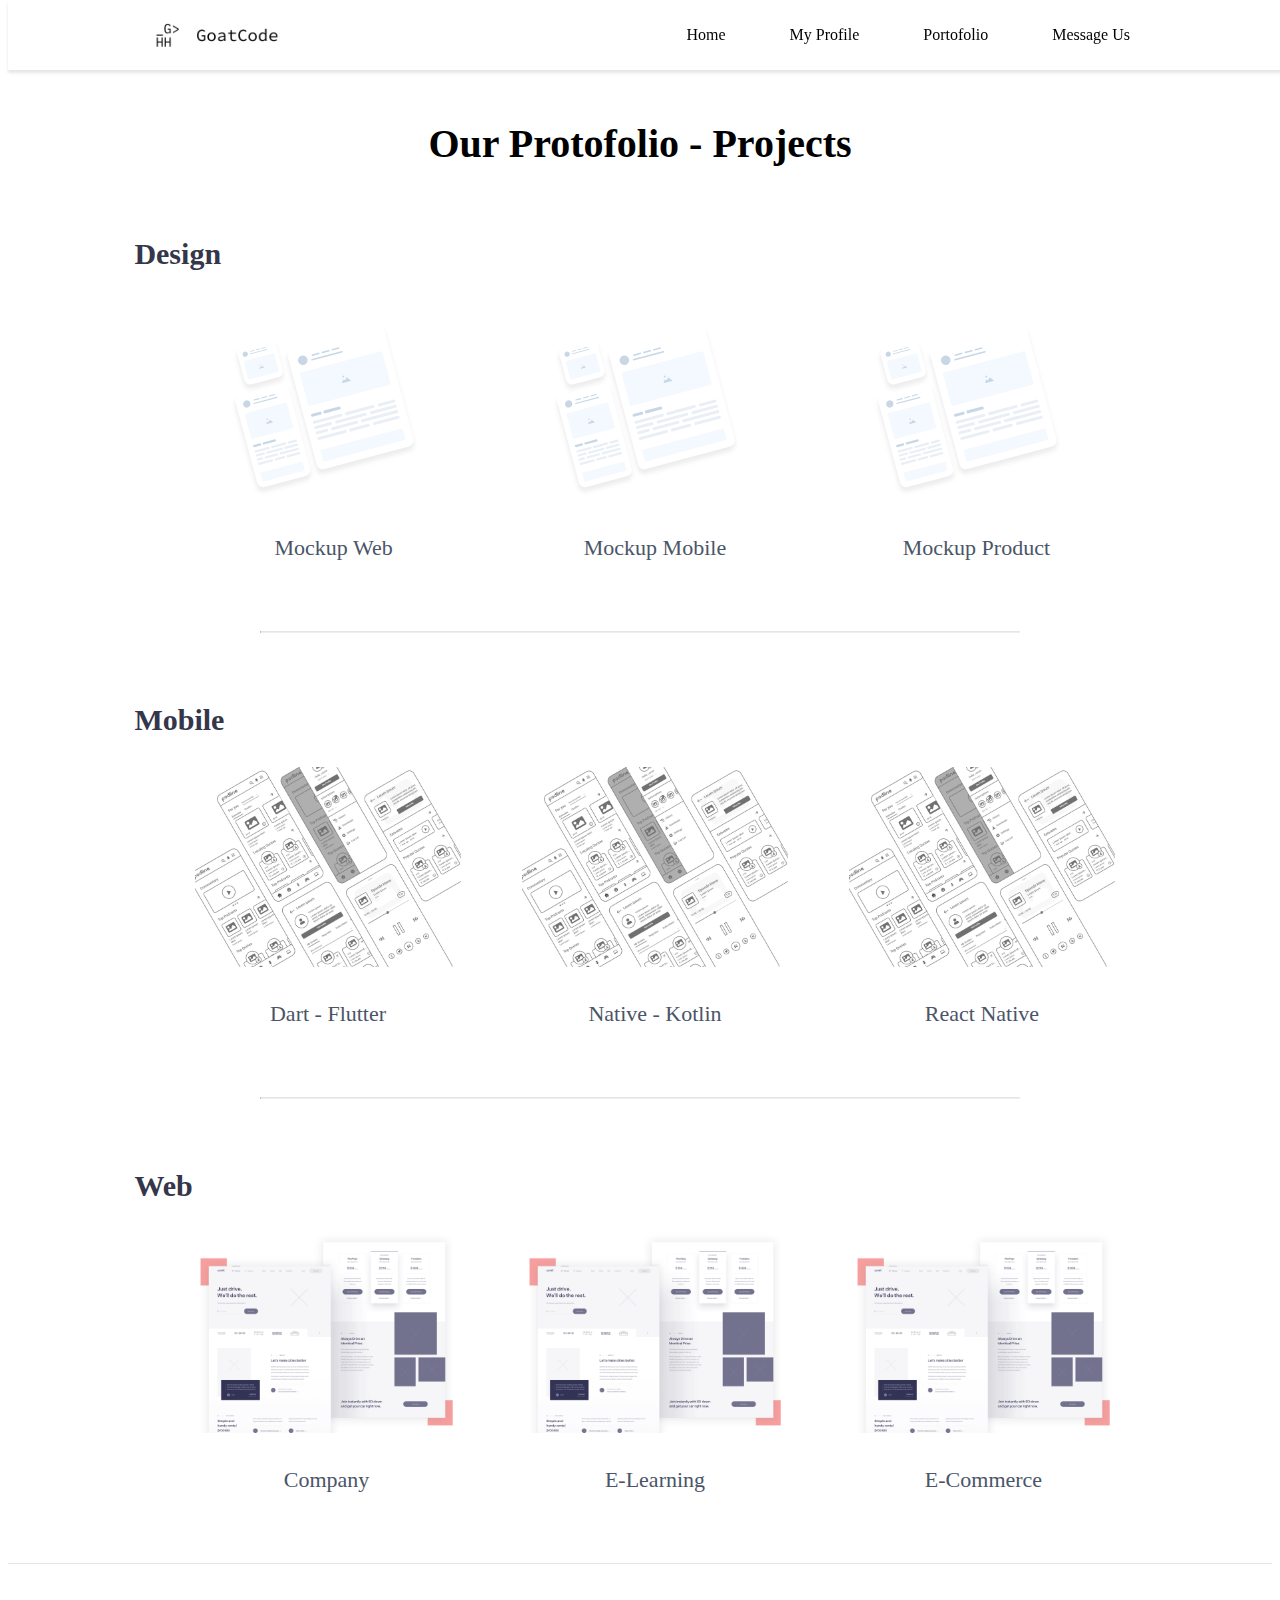
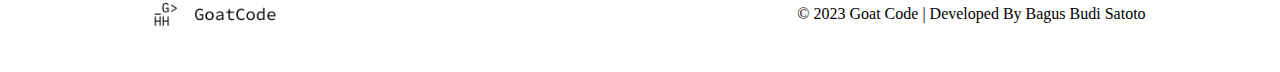
==== portofolio.html @ 126e6fa3 "p" ====
<!DOCTYPE html>
<html lang="en">
  <head>
    <meta charset="UTF-8" />
    <meta http-equiv="X-UA-Compatible" content="IE=edge" />
    <meta name="viewport" content="width=device-width, initial-scale=1.0" />
    <title>Goat Code - Software House</title>
    <link rel="icon" type="image/x-icon" href="assets/logo.png" />
    <link rel="stylesheet" href="css/reset.css" />
    <link rel="stylesheet" href="css/portofolio.css" />
  </head>
  <body>
    <!-- Header Navigation -->
    <header>
      <nav class="navbar">
        <img
          src="assets/logo-company.png"
          alt="Logo Goat Code - Software House"
        />
        <div class="navbar-menu">
          <a href="./">Home</a>
          <a href="./profile.html">My Profile</a>
          <a href="./portofolio.html">Portofolio</a>
          <a href="./messages.html">Message Us</a>
        </div>
      </nav>
    </header>
    <!-- Main - Content -->
    <main>
      <!-- Section Header -->
      <header><h1>Our Protofolio - Projects</h1></header>
      <!-- Section Porto Design -->
      <section class="design-container">
        <h2>Design</h2>
        <div class="design-gallery">
          <div>
            <img src="assets/porto-design.svg" alt="Mockup Web" />
            <h3>Mockup Web</h3>
          </div>
          <div>
            <img src="assets/porto-design.svg" alt="Mockup Mobile" />
            <h3>Mockup Mobile</h3>
          </div>
          <div>
            <img src="assets/porto-design.svg" alt="Mockup Product" />
            <h3>Mockup Product</h3>
          </div>
        </div>
      </section>
      <hr />
      <!-- Section Porto Mobile -->
      <section class="mobile-container">
        <h2>Mobile</h2>
        <div class="mobile-gallery">
          <div>
            <img src="assets/porto-mobile.png" alt="Dart - Flutter" />
            <h3>Dart - Flutter</h3>
          </div>
          <div>
            <img src="assets/porto-mobile.png" alt="Native - Kotlin" />
            <h3>Native - Kotlin</h3>
          </div>
          <div>
            <img src="assets/porto-mobile.png" alt="React Native" />
            <h3>React Native</h3>
          </div>
        </div>
      </section>
      <hr />
      <!-- Section Porto Web -->
      <section class="web-container">
        <h2>Web</h2>
        <div class="web-gallery">
          <div>
            <img src="assets/porto-web.png" alt="Company" />
            <h3>Company</h3>
          </div>
          <div>
            <img src="assets/porto-web.png" alt="E-Learning" />
            <h3>E-Learning</h3>
          </div>
          <div>
            <img src="assets/porto-web.png" alt="E-Commerce" />
            <h3>E-Commerce</h3>
          </div>
        </div>
      </section>
    </main>
    <!-- Footer -->
    <footer>
      <img
        src="assets/logo-company.png"
        alt="Logo Goat Code - Software House"
      />
      <p>© 2023 Goat Code | Developed By Bagus Budi Satoto</p>
    </footer>
  </body>
</html>
---- css/portofolio.css ----
/* root */
:root{
    --darkGray: #34364a;
    --gray: #4a5568;
}

/* Header - Navigation */
.navbar{
    display: flex;
    position: fixed;
    align-items: center;
    justify-content: space-between;
    background-color: white;
    box-shadow: 0px 3px 3px 0px rgba(0, 0, 0, 0.1);
    padding: 0 10%;
    height: 70px;
    width: 80%;
    top: 0;
    
}

.navbar > img{
    height: 60px;
}
.navbar > .navbar-menu > a{
    padding: 0px 30px 10px 30px;
}

.navbar-menu > a:link{
    text-decoration: none;
    color: black;
}

.navbar-menu > a:active{
    color: black;
}

.navbar-menu > a:visited{
    color: black;
}

.navbar-menu > a:hover{
    color: gray;
}

/* Main - Content */
main{
    margin-top: 70px;
    width: 100%;
}

/* Section Header */
header > h1{
    padding-top: 50px;
    text-align: center;
    font-weight: 700;
    font-size: 40px;
    width: 100%;
}

hr{
    width: 60%;
    border-top: 1px solid rgba(0, 0, 0, 0.1);
    
}

/* Section Porto Design */
.design-container{
    height: auto;
    margin: 40px 0;
    padding: 0 10%;
    display: flex;
    flex-direction: column;
}

.design-container h2{
    color: var(--darkGray);
    font-weight: 700;
    font-size: 30px;
    width: 360px;
    margin: 30px 0;
}

.design-gallery{   
    display: flex;
    flex-wrap: wrap;
    justify-content:space-evenly;
    padding: 0px 0px 0px 30px;
    gap: 30px;
}

.design-gallery img {
    height: 200px;
}

.design-gallery h3{
    color: var(--gray);
    font-weight:100;
    font-size: 22px;
    margin: 30px 0;
    text-align: center;
}

/* Section Porto Mobile */
.mobile-container{
    height: auto;
    margin: 40px 0;
    padding: 0 10%;
    display: flex;
    flex-direction: column;
}

.mobile-container h2{
    color: var(--darkGray);
    font-weight: 700;
    font-size: 30px;
    width: 360px;
    margin: 30px 0;
}

.mobile-gallery{   
    display: flex;
    flex-wrap: wrap;
    justify-content:space-evenly;
    padding: 0px 0px 0px 30px;
    gap: 30px;
}

.mobile-gallery img {
    height: 200px;
}

.mobile-gallery h3{
    color: var(--gray);
    font-weight:100;
    font-size: 22px;
    margin: 30px 0;
    text-align: center;
}

/* Section Porto Web */
.web-container{
    height: auto;
    margin: 40px 0;
    padding: 0 10%;
    display: flex;
    flex-direction: column;
}

.web-container h2{
    color: var(--darkGray);
    font-weight: 700;
    font-size: 30px;
    width: 360px;
    margin: 30px 0;
}

.web-gallery{   
    display: flex;
    flex-wrap: wrap;
    justify-content:space-evenly;
    padding: 0px 0px 0px 30px;
    gap: 30px;
}

.web-gallery img {
    height: 200px;
}

.web-gallery h3{
    color: var(--gray);
    font-weight:100;
    font-size: 22px;
    margin: 30px 0;
    text-align: center;
}

/* Footer */
footer{
    display: flex;
    align-items: center;
    padding: 0 10%;
    height: 100px;
    width: 80%;
    justify-content: space-between;
    border-top: 1px solid rgba(0, 0, 0, 0.1);
}

footer > img{
    height: 60px;
}

/* Responsive */
/* Smartphone */
@media only screen and (max-width: 840px){
    .navbar{
        flex-direction:column;
        height: 200px;
        padding-bottom: 30px;
    }

    .navbar-menu{
        display: flex;
        flex-direction: column;
        text-align: center;
        width: 100%;
        gap: 10px;
    }

    .navbar > .navbar-menu > a{
        padding-bottom: 10px;
        border-bottom: 1px solid rgba(0, 0, 0, 0.1);
    }
    
    main{
        margin-top: 250px;
    }

    footer{
        flex-direction: column;
        padding-bottom: 30px;
    }
}

/* Tablet */
@media only screen and (max-width: 1200px){

    footer{
        flex-direction: column;
        padding-bottom: 30px;
    }
}
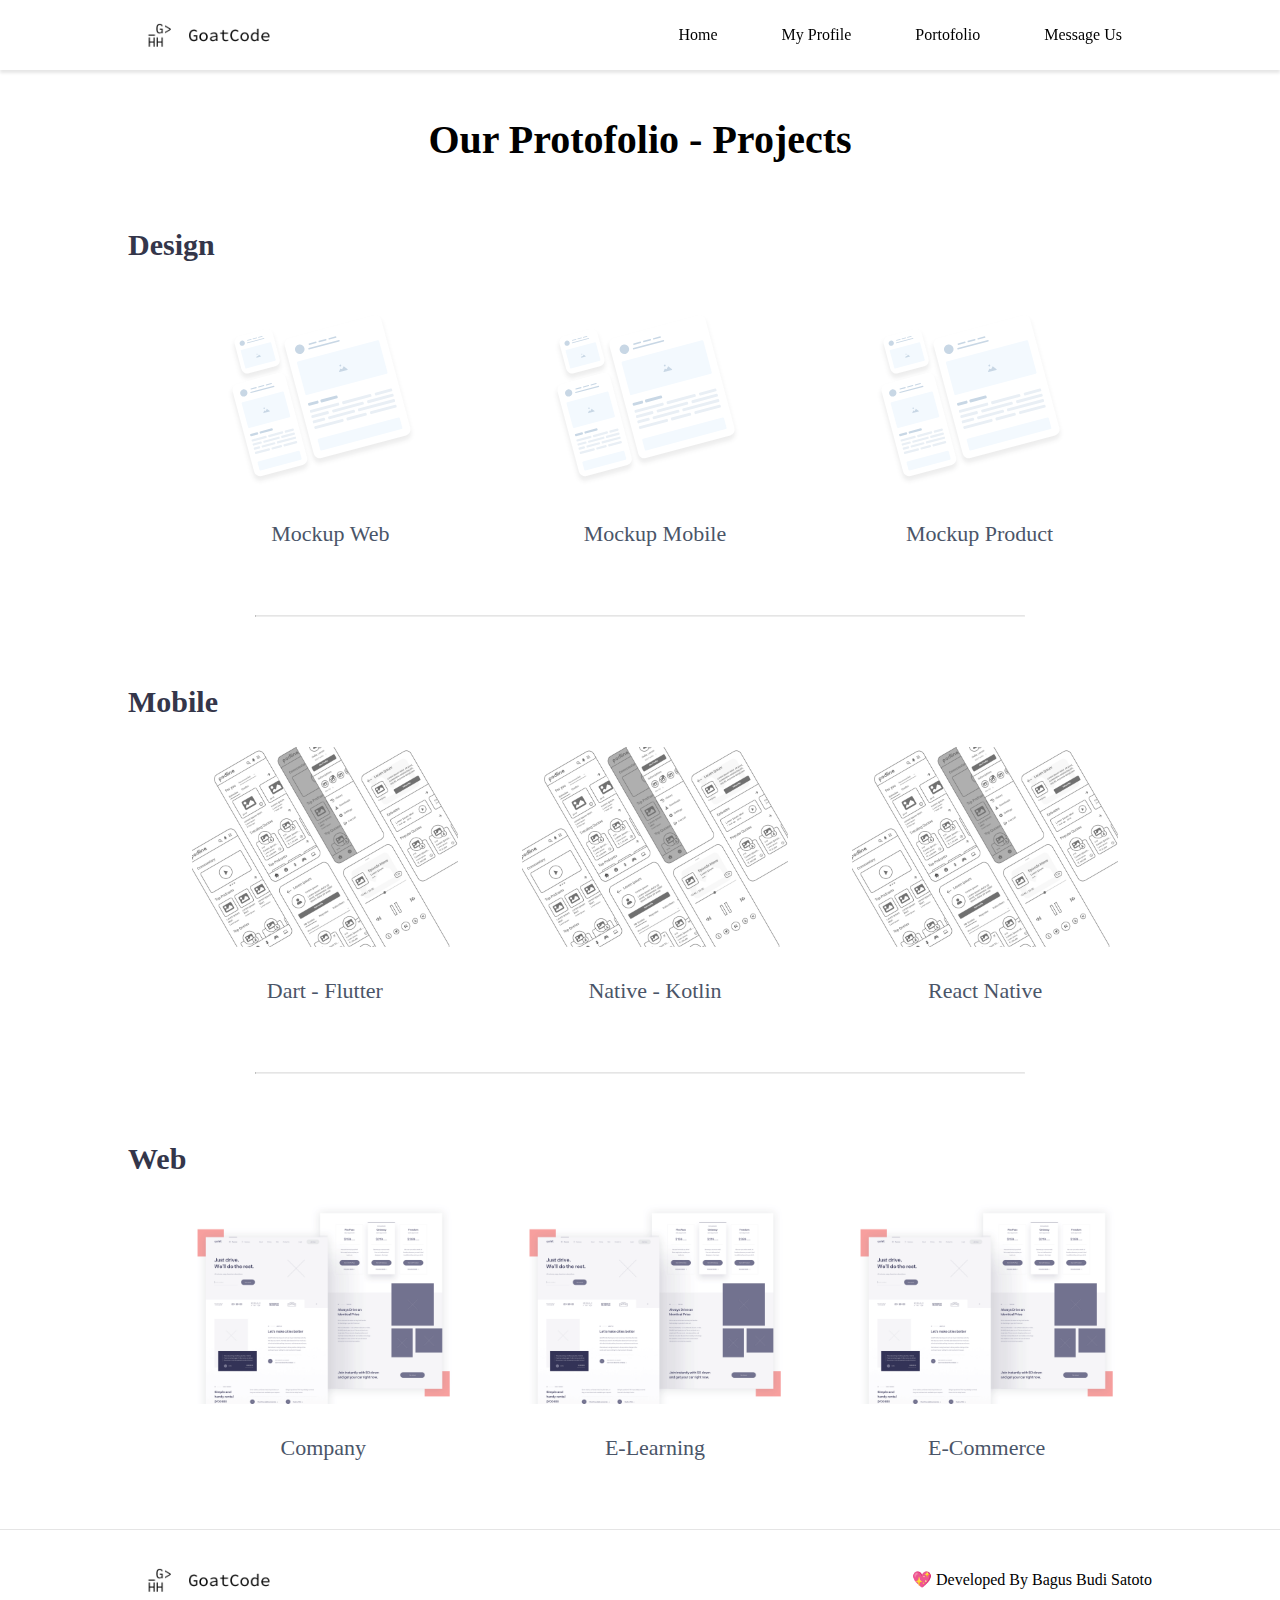
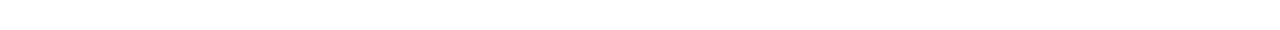
==== commit 6ed4cc06: "p" ====
--- a/portofolio.html
+++ b/portofolio.html
@@ -92,7 +92,7 @@
         src="assets/logo-company.png"
         alt="Logo Goat Code - Software House"
       />
-      <p>© 2023 Goat Code | Developed By Bagus Budi Satoto</p>
+      <p> 💖 Developed By Bagus Budi Satoto</p>
     </footer>
   </body>
 </html>
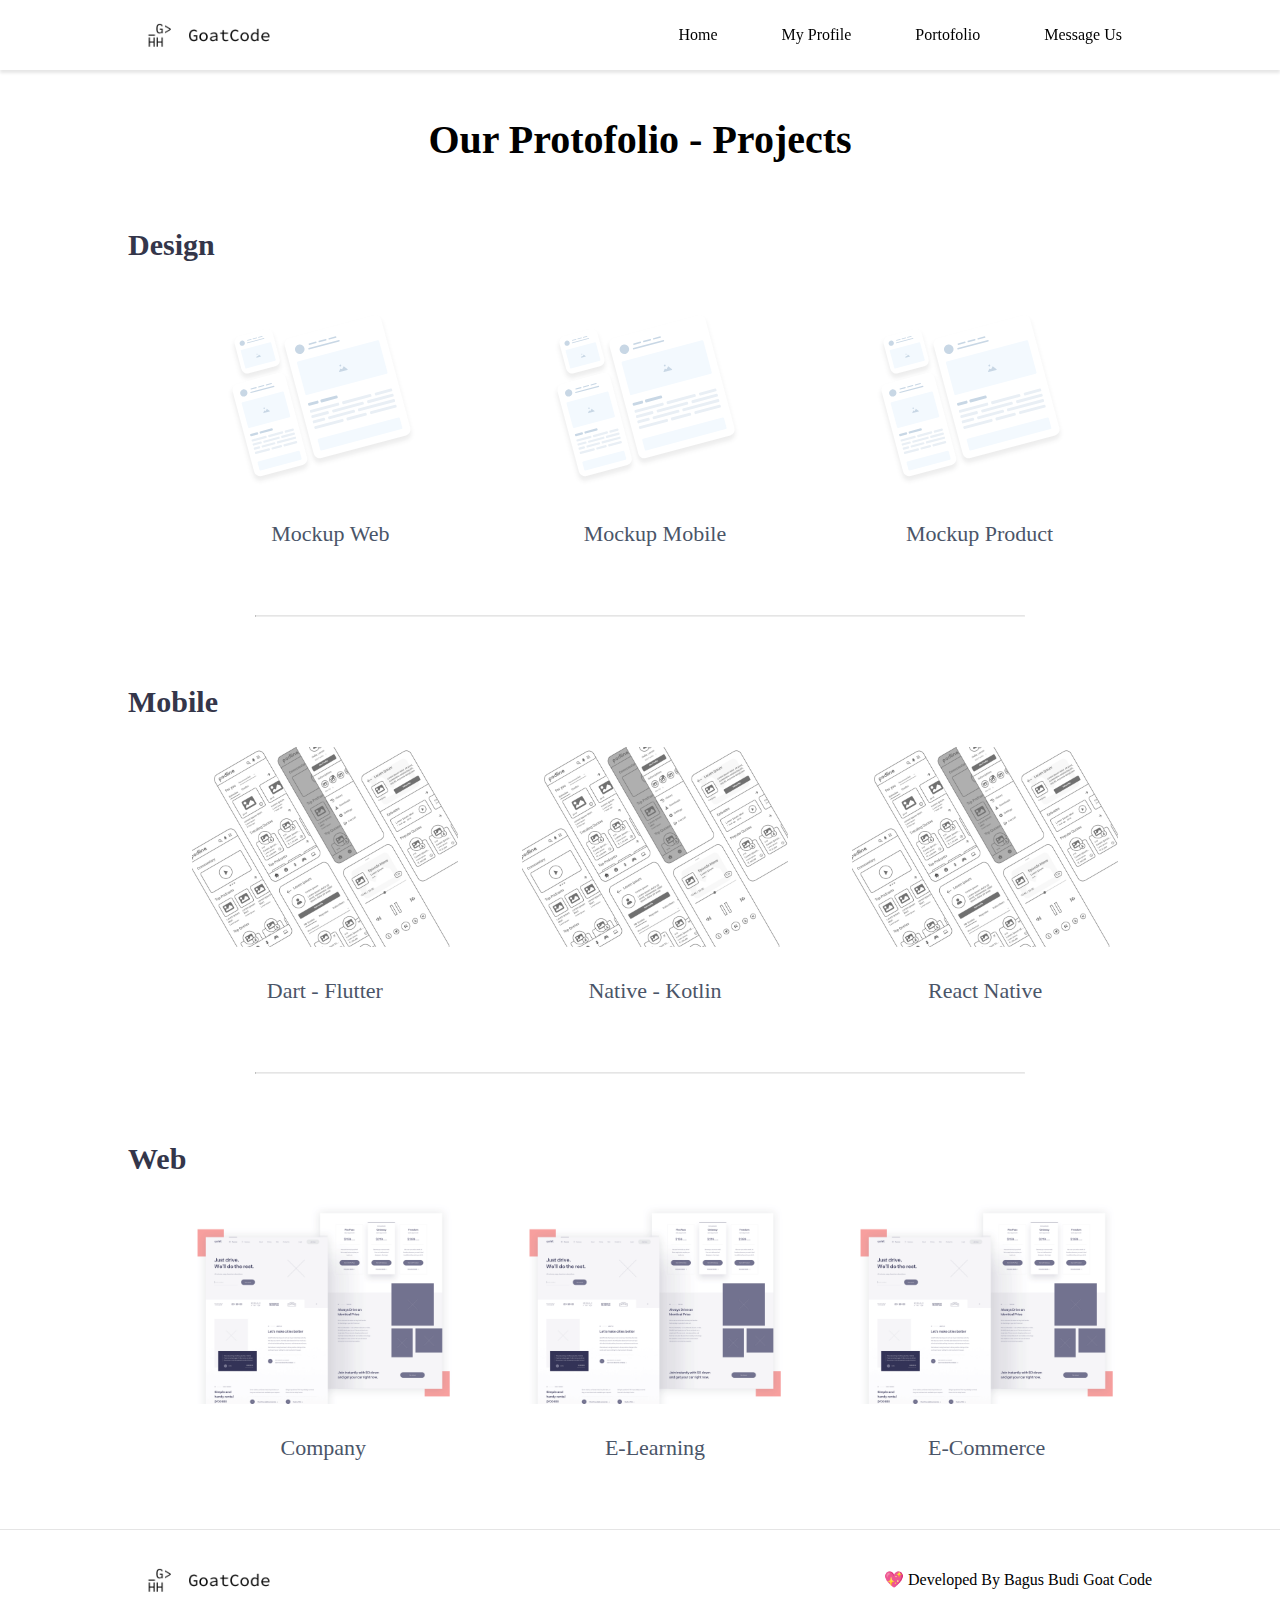
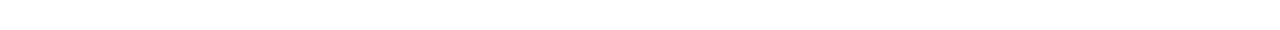
==== commit 6fe80bd0: "p" ====
--- a/portofolio.html
+++ b/portofolio.html
@@ -4,7 +4,7 @@
     <meta charset="UTF-8" />
     <meta http-equiv="X-UA-Compatible" content="IE=edge" />
     <meta name="viewport" content="width=device-width, initial-scale=1.0" />
-    <title>Goat Code - Software House</title>
+    <title>GoatCode - Software House</title>
     <link rel="icon" type="image/x-icon" href="assets/logo.png" />
     <link rel="stylesheet" href="css/reset.css" />
     <link rel="stylesheet" href="css/portofolio.css" />
@@ -92,7 +92,7 @@
         src="assets/logo-company.png"
         alt="Logo Goat Code - Software House"
       />
-      <p> 💖 Developed By Bagus Budi Satoto</p>
+      <p> 💖 Developed By Bagus Budi Goat Code</p>
     </footer>
   </body>
 </html>
